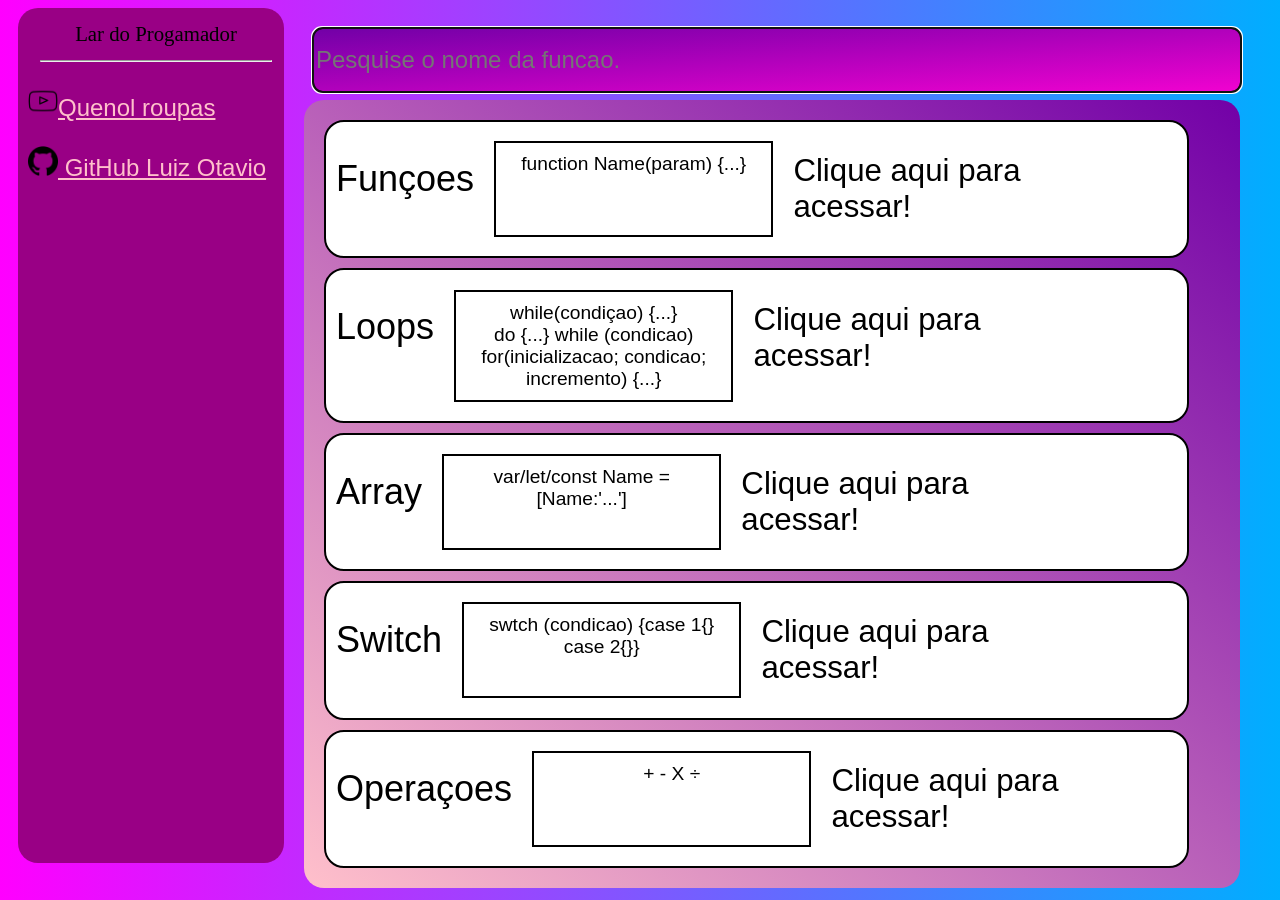
==== menu_principal/menu.html @ b8205c00 "blibioteca" ====
<!DOCTYPE html>
<html lang="pt-br">
<head>
    <meta charset="UTF-8">
    <meta name="viewport" content="width=device-width, initial-scale=1.0">
    <link rel="stylesheet" href="style.css">
    <title>Lar do progamador</title>
</head>
<body>
    
    <div class="menu">
        <h1>Lar do Progamador</h1>
        <hr>
        <p style="font-size: 150%;">
            <a href="https://www.youtube.com/@QuenolRoupas" target="_blank" rel="noopener noreferrer">
                <img src="../midia/youtube.png" width="30" height="30">Quenol roupas
            </a>
        </p>
        <p style="font-size: 150%;">
            <a href="https://github.com/luiz883la" target="_blank" rel="noopener noreferrer">
                <img src="../midia/github.png" width="30" height="30">
                GitHub Luiz Otavio
            </a>
        </p>
    </div>
    <input type="text" autofocus placeholder="Pesquise o nome da funcao."  class="pesquisa">
    </div>
    <div class="menuOP">
    </div>
    <script type="module" src="scriptmenu.js"></script>
</body>
</html>
---- menu_principal/style.css ----
body {background-image: linear-gradient(to right, rgb(255, 0, 255), rgb(0, 174, 255));padding-left: 10px;}
h1{font:normal 130% fantasy;text-align: center;}hr{width: 230px;}
p{font-family: Arial, Helvetica, sans-serif;font-size: 80%;}
a{color: pink;}
.menu{
    position: fixed;
    padding-left: 10px;
    background: rgb(153, 0, 133);
    border-radius: 20px;
    width: 20%;
    height: 95%;
}
.pesquisa{
    font:normal 150% arial;
    background-image: linear-gradient(to bottom right, rgb(114, 0, 167), rgb(240, 2, 208));
    position: absolute;
    top: 3%;
    right: 3%;
    width: 72%;
    height: 60px;
    border-radius: 10px;
    border: solid, 2px, black;
}
.menuOP{
    position: absolute;
    top: 100px;
    right: 40px;
    font: normal 150% arial;
    background-image: linear-gradient(to bottom left, rgb(114, 0, 167), pink);
    border-radius: 20px;
    padding-top: 20px;
    padding-left: 20px;
    padding-right: 20px;
    padding-bottom: 20px;
    text-align: left;
    display: flex;
    flex-direction: column;
    gap: 10px;
    width: 70%;
}
.opt{
    background: white;
    padding-left: 10px;
    cursor: pointer;
    width: 95%;
    border: solid, 2px, black;
    border-radius: 20px;
    display: flex;
}
.titulo{
    display: inline-block;
    color: rgb(0, 0, 0) ;
    font:normal 150% arial;
}
.comando{
    padding-top: 10px;
    width: 30%;
    padding-left: 10px;
    padding-right: 10px;
    padding-bottom: 10px;
    text-align: center;
    border: solid, 2px, black;
}
.dica{
    left: 780px;
    font:normal 130% arial;
    width: 30%;
}
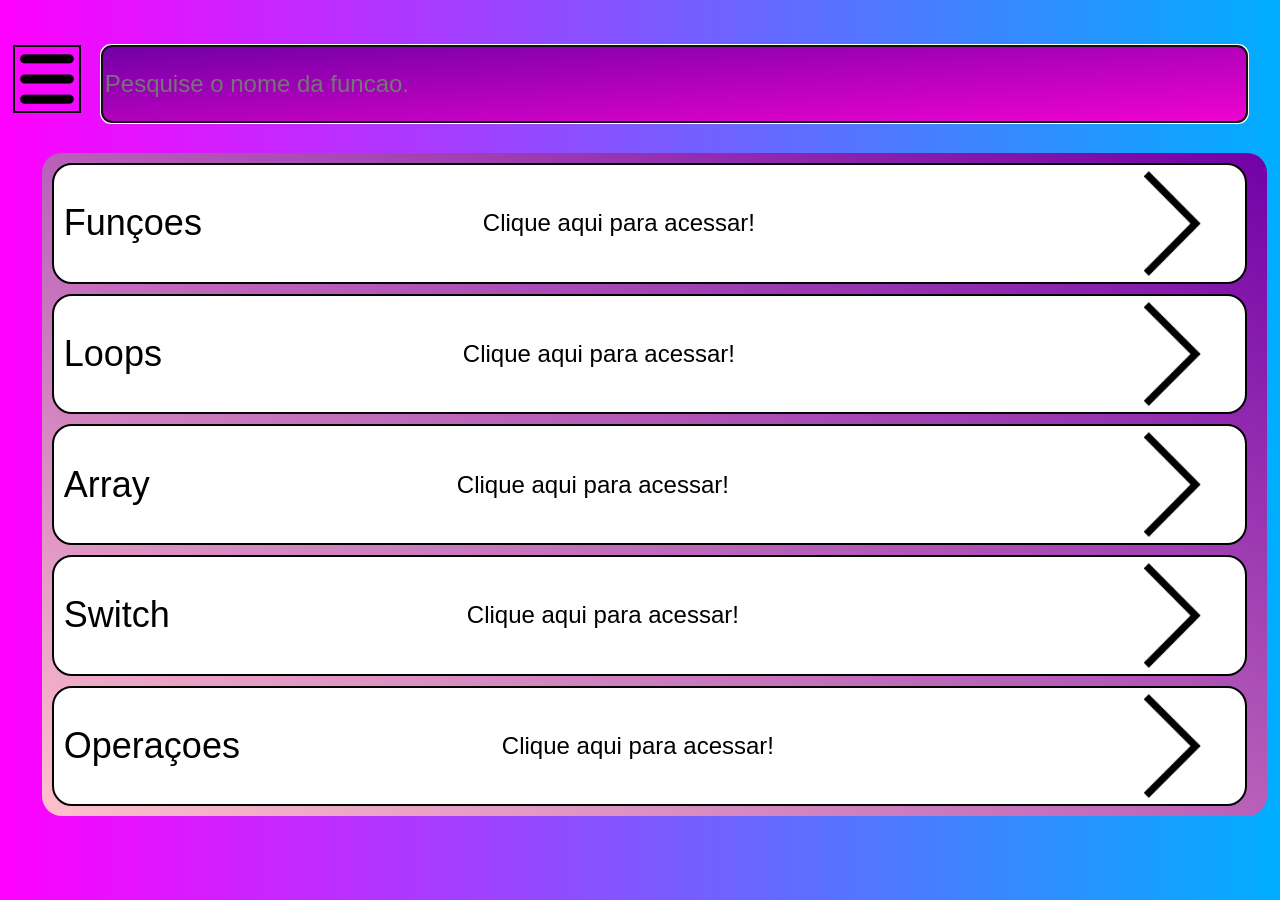
==== commit a440ef8a: "Atualizando..." ====
--- a/menu_principal/menu.html
+++ b/menu_principal/menu.html
@@ -6,27 +6,12 @@
     <link rel="stylesheet" href="style.css">
     <title>Lar do progamador</title>
 </head>
-<body>
+<body >
     
-    <div class="menu">
-        <h1>Lar do Progamador</h1>
-        <hr>
-        <p style="font-size: 150%;">
-            <a href="https://www.youtube.com/@QuenolRoupas" target="_blank" rel="noopener noreferrer">
-                <img src="../midia/youtube.png" width="30" height="30">Quenol roupas
-            </a>
-        </p>
-        <p style="font-size: 150%;">
-            <a href="https://github.com/luiz883la" target="_blank" rel="noopener noreferrer">
-                <img src="../midia/github.png" width="30" height="30">
-                GitHub Luiz Otavio
-            </a>
-        </p>
-    </div>
     <input type="text" autofocus placeholder="Pesquise o nome da funcao."  class="pesquisa">
-    </div>
-    <div class="menuOP">
-    </div>
+    <div class="menuOP"></div>
+    <img src="../midia/menu.png" alt="menu" class="lines" id="lines">
+    <div class="corpo"></div>
     <script type="module" src="scriptmenu.js"></script>
 </body>
 </html>
--- a/menu_principal/style.css
+++ b/menu_principal/style.css
@@ -1,68 +1,132 @@
-body {background-image: linear-gradient(to right, rgb(255, 0, 255), rgb(0, 174, 255));padding-left: 10px;}
-h1{font:normal 130% fantasy;text-align: center;}hr{width: 230px;}
-p{font-family: Arial, Helvetica, sans-serif;font-size: 80%;}
-a{color: pink;}
+
+
+
+body {
+    background-image: linear-gradient(to right, rgb(255, 0, 255), rgb(0, 174, 255));padding-left: 10px;
+}
+h1{
+    font:normal 130% fantasy;
+    text-align: center;
+}hr{
+    width: 97%;
+}
+p{
+    font-family: Arial, Helvetica, sans-serif;
+    font-size: 110%;
+}
+a{
+    color: pink;
+}
 .menu{
-    position: fixed;
+    position: absolute;
     padding-left: 10px;
     background: rgb(153, 0, 133);
     border-radius: 20px;
-    width: 20%;
+    width: 88.8%;
     height: 95%;
+}
+.ico{
+    width: 3%;
+}
+.voltar{
+    position: absolute;
+    top: 3%;
+    width: 5%;
+    background: rgba(19, 19, 19, 0.233);
+    border-radius: 50%;
+    cursor: pointer;
+}.titulo{
+    font-size: 200%;
 }
 .pesquisa{
     font:normal 150% arial;
     background-image: linear-gradient(to bottom right, rgb(114, 0, 167), rgb(240, 2, 208));
     position: absolute;
-    top: 3%;
-    right: 3%;
-    width: 72%;
-    height: 60px;
+    top: 5%;
+    right: 2.5%;
+    width: 89%;
+    height: 8%;
     border-radius: 10px;
     border: solid, 2px, black;
 }
+.lines{
+    cursor: pointer;
+    position: absolute;
+    top: 5%;
+    left: 1%;
+    border: solid, 2px, black;
+    width: 5%;
+}
 .menuOP{
     position: absolute;
-    top: 100px;
-    right: 40px;
+    top: 17%;
+    right: 1%;
     font: normal 150% arial;
     background-image: linear-gradient(to bottom left, rgb(114, 0, 167), pink);
     border-radius: 20px;
-    padding-top: 20px;
-    padding-left: 20px;
-    padding-right: 20px;
-    padding-bottom: 20px;
+    padding-top: 10px;
+    padding-left: 10px;
+    padding-right: 25px;
+    padding-bottom: 10px;
     text-align: left;
     display: flex;
     flex-direction: column;
     gap: 10px;
-    width: 70%;
+    width: 93%;
 }
 .opt{
     background: white;
     padding-left: 10px;
+    padding-right: 15px;
     cursor: pointer;
-    width: 95%;
+    width: 98%;
+    height: 5%;
     border: solid, 2px, black;
     border-radius: 20px;
     display: flex;
+    flex-direction: row;
+    justify-content: space-between;
+    align-items: center;
 }
-.titulo{
-    display: inline-block;
+.tituloOP{
+    display: block;
     color: rgb(0, 0, 0) ;
     font:normal 150% arial;
 }
-.comando{
-    padding-top: 10px;
+.dica{
+    display: block;
+    right: 50px;
+    font:normal 100% arial;
     width: 30%;
-    padding-left: 10px;
-    padding-right: 10px;
-    padding-bottom: 10px;
-    text-align: center;
-    border: solid, 2px, black;
 }
-.dica{
-    left: 780px;
-    font:normal 130% arial;
-    width: 30%;
+.acessar{
+    width: 10%;
+    height: 10%;
+}
+
+@media (max-width: 768px) {
+    .lines {
+        width: 12%;
+    }
+    .acessar{
+        width: 12%;
+    }
+    .menuOP{
+        width: 90%;
+        height: auto;
+        padding-left: 6px;
+    }
+    .pesquisa{
+        width: 76%;
+    }.voltar{
+        width: 15%;
+    }menu{
+        width: 600%;
+    }p{
+        font-size: 150%;
+        white-space: pre-line;
+    }.titulo{
+        font-family: fantasy;
+        font-size: 200%;
+    }
 }
